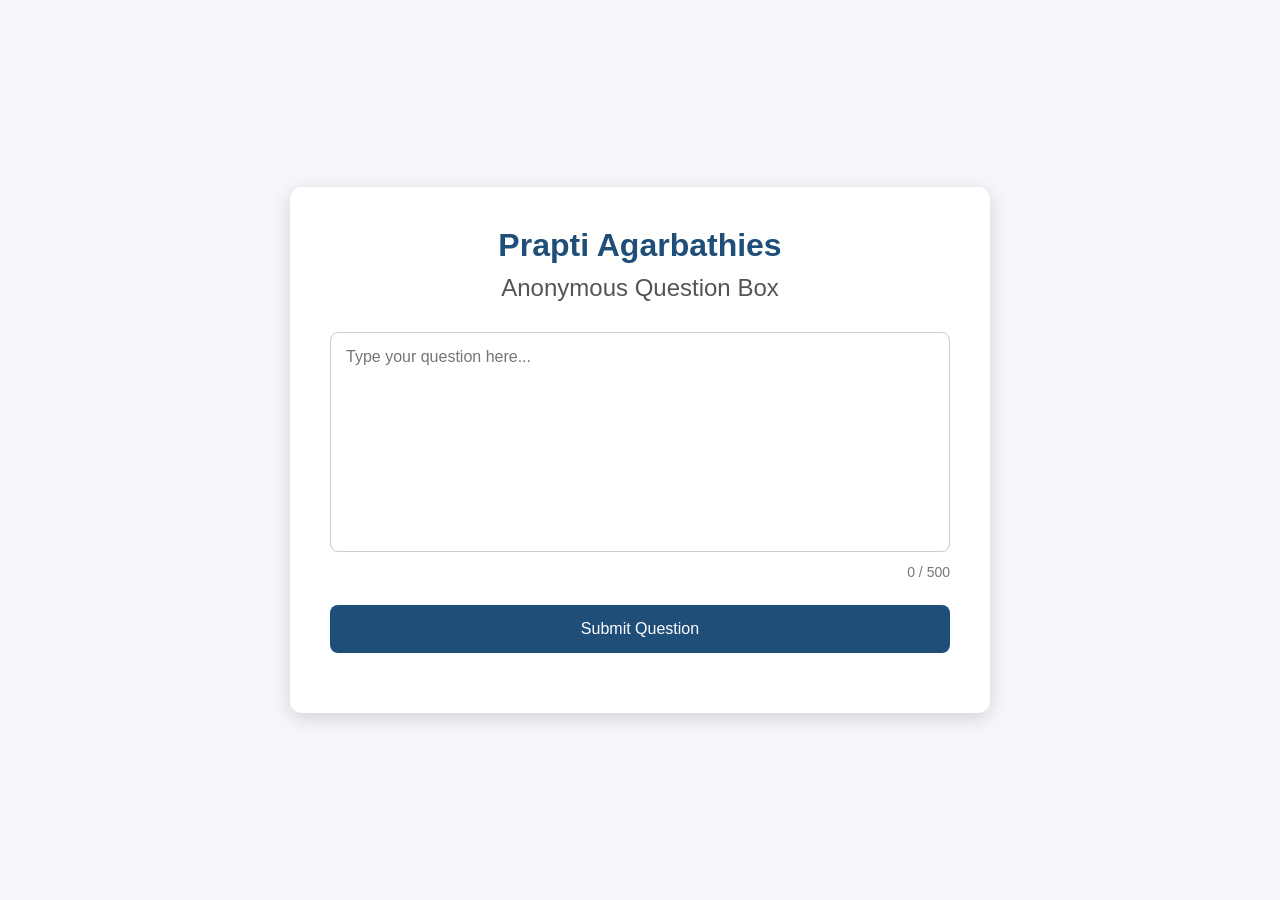
==== index.html @ 7135025f "Initial commit" ====
<!DOCTYPE html>
<html lang="en">
<head>
    <meta charset="UTF-8">
    <meta name="viewport" content="width=device-width, initial-scale=1.0">
    <title>Prapti Anonymous Question Box</title>

    <link rel="stylesheet" href="style.css">
</head>
<body>

<div class="container">

    <h1>Prapti Agarbathies</h1>
    <h2>Anonymous Question Box</h2>

    <textarea
        id="question"
        placeholder="Type your question here..."
        maxlength="500"
    ></textarea>

    <p id="count">0 / 500</p>

    <button id="submitBtn">
        Submit Question
    </button>

    <p id="message"></p>

</div>

<script src="submit.js"></script>

</body>
</html>
---- style.css ----
*{
    margin:0;
    padding:0;
    box-sizing:border-box;
    font-family:Arial, Helvetica, sans-serif;
}

body{
    background:#f5f7fb;
    display:flex;
    justify-content:center;
    align-items:center;
    min-height:100vh;
}

.container{
    width:90%;
    max-width:700px;
    background:#fff;
    padding:40px;
    border-radius:12px;
    box-shadow:0 5px 20px rgba(0,0,0,.15);
}

h1{
    text-align:center;
    color:#1f4e79;
    margin-bottom:10px;
}

h2{
    text-align:center;
    color:#555;
    font-weight:normal;
    margin-bottom:30px;
}

textarea{
    width:100%;
    height:220px;
    resize:none;
    padding:15px;
    font-size:16px;
    border:1px solid #ccc;
    border-radius:8px;
    outline:none;
}

textarea:focus{
    border-color:#1f4e79;
}

#count{
    text-align:right;
    margin-top:8px;
    color:#777;
    font-size:14px;
}

button{
    width:100%;
    margin-top:25px;
    padding:15px;
    border:none;
    border-radius:8px;
    background:#1f4e79;
    color:#fff;
    font-size:16px;
    cursor:pointer;
    transition:.2s;
}

button:hover{
    background:#163a59;
}

button:disabled{
    background:#999;
    cursor:not-allowed;
}

#message{
    text-align:center;
    margin-top:20px;
    font-weight:bold;
    color:green;
}

table{
    width:100%;
    border-collapse:collapse;
    margin-top:25px;
}

table th{
    background:#1f4e79;
    color:white;
    padding:12px;
}

table td{
    padding:12px;
    border-bottom:1px solid #ddd;
}

.pending{
    color:#d35400;
    font-weight:bold;
    cursor:pointer;
}

.answered{
    color:#27ae60;
    font-weight:bold;
    cursor:pointer;
}

@media(max-width:600px){

.container{
    padding:20px;
}

textarea{
    height:180px;
}

table{
    font-size:14px;
}

}
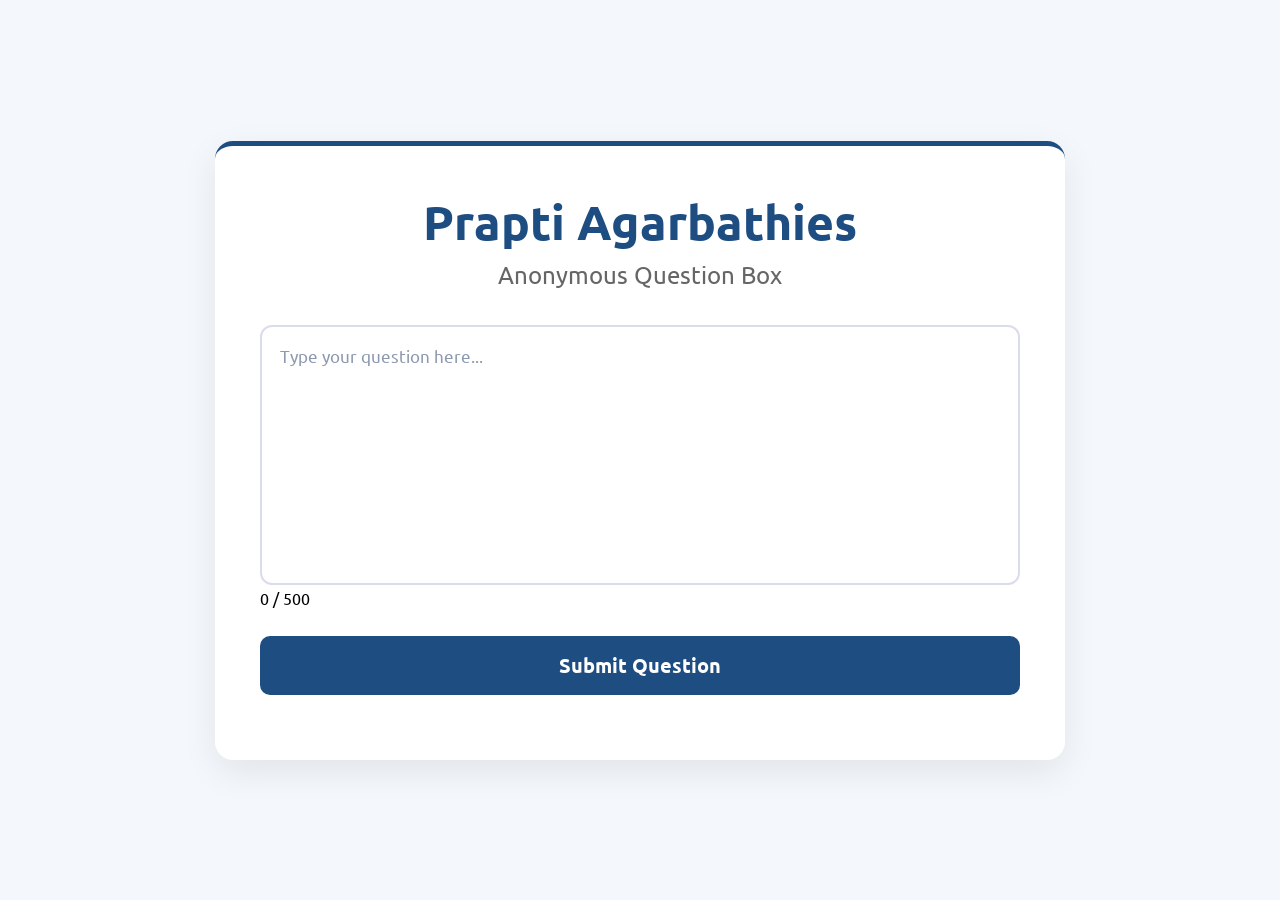
==== commit 47e49098: "style added" ====
--- a/index.html
+++ b/index.html
@@ -4,7 +4,7 @@
     <meta charset="UTF-8">
     <meta name="viewport" content="width=device-width, initial-scale=1.0">
     <title>Prapti Anonymous Question Box</title>
-
+    <link href="https://fonts.googleapis.com/css2?family=Ubuntu:wght@400;500;700&display=swap" rel="stylesheet">
     <link rel="stylesheet" href="style.css">
 </head>
 <body>
@@ -30,7 +30,7 @@
 
 </div>
 
-<script src="submit.js"></script>
+<script src="js/submit.js"></script>
 
 </body>
 </html>
--- a/style.css
+++ b/style.css
@@ -2,88 +2,124 @@
     margin:0;
     padding:0;
     box-sizing:border-box;
-    font-family:Arial, Helvetica, sans-serif;
+    font-family:'Ubuntu',sans-serif;
 }
 
 body{
-    background:#f5f7fb;
+    background:#f4f7fb;
+    min-height:100vh;
     display:flex;
     justify-content:center;
     align-items:center;
-    min-height:100vh;
+    padding:40px 20px;
 }
 
 .container{
-    width:90%;
-    max-width:700px;
-    background:#fff;
-    padding:40px;
-    border-radius:12px;
-    box-shadow:0 5px 20px rgba(0,0,0,.15);
+    width:100%;
+    max-width:850px;
+    background:#ffffff;
+    border-radius:18px;
+    padding:45px;
+    box-shadow:0 12px 35px rgba(0,0,0,.08);
+    border-top:5px solid #1e4d82;
 }
 
 h1{
     text-align:center;
-    color:#1f4e79;
-    margin-bottom:10px;
+    color:#1e4d82;
+    font-size:48px;
+    font-weight:700;
+    margin-bottom:8px;
 }
 
 h2{
     text-align:center;
-    color:#555;
-    font-weight:normal;
-    margin-bottom:30px;
+    color:#666;
+    font-size:24px;
+    font-weight:400;
+    margin-bottom:35px;
+}
+
+label{
+    display:block;
+    font-size:20px;
+    font-weight:700;
+    color:#2d2d2d;
+    margin-bottom:12px;
 }
 
 textarea{
     width:100%;
-    height:220px;
+    height:260px;
+    padding:18px;
+    font-size:17px;
+    color:#333;
+    border:2px solid #d8dee9;
+    border-radius:12px;
     resize:none;
-    padding:15px;
-    font-size:16px;
-    border:1px solid #ccc;
-    border-radius:8px;
+    transition:0.3s ease;
     outline:none;
+    background:#fff;
+}
+
+textarea::placeholder{
+    color:#8d99ae;
+}
+
+textarea:hover{
+    border-color:#ff8c00;
 }
 
 textarea:focus{
-    border-color:#1f4e79;
+    border-color:#ff8c00;
+    box-shadow:0 0 0 4px rgba(255,140,0,.15);
 }
 
-#count{
+.counter{
     text-align:right;
-    margin-top:8px;
     color:#777;
-    font-size:14px;
+    font-size:15px;
+    margin-top:10px;
 }
 
 button{
     width:100%;
-    margin-top:25px;
-    padding:15px;
+    margin-top:28px;
+    padding:16px;
     border:none;
-    border-radius:8px;
-    background:#1f4e79;
+    border-radius:10px;
+    background:#1e4d82;
     color:#fff;
-    font-size:16px;
+    font-size:20px;
+    font-weight:700;
     cursor:pointer;
-    transition:.2s;
+    transition:.3s ease;
 }
 
 button:hover{
-    background:#163a59;
+    background:#163c66;
+    transform:translateY(-2px);
+    box-shadow:0 8px 20px rgba(30,77,130,.25);
 }
 
-button:disabled{
-    background:#999;
-    cursor:not-allowed;
+button:active{
+    transform:translateY(0);
 }
 
 #message{
     text-align:center;
     margin-top:20px;
-    font-weight:bold;
-    color:green;
+    font-weight:700;
+    color:#2e7d32;
+}
+
+.footer{
+    margin-top:35px;
+    padding-top:20px;
+    border-top:1px solid #e6e6e6;
+    text-align:center;
+    color:#777;
+    font-size:15px;
 }
 
 table{
@@ -92,41 +128,54 @@
     margin-top:25px;
 }
 
-table th{
-    background:#1f4e79;
-    color:white;
-    padding:12px;
+th{
+    background:#1e4d82;
+    color:#fff;
+    padding:15px;
+    font-size:16px;
+    font-weight:700;
 }
 
-table td{
-    padding:12px;
-    border-bottom:1px solid #ddd;
+td{
+    padding:15px;
+    border-bottom:1px solid #ececec;
+    font-size:15px;
+}
+
+tr:hover{
+    background:#fafafa;
 }
 
 .pending{
-    color:#d35400;
-    font-weight:bold;
-    cursor:pointer;
+    color:#e67e22;
+    font-weight:700;
 }
 
 .answered{
-    color:#27ae60;
-    font-weight:bold;
-    cursor:pointer;
+    color:#2e7d32;
+    font-weight:700;
 }
 
-@media(max-width:600px){
+@media(max-width:768px){
 
-.container{
-    padding:20px;
-}
+    .container{
+        padding:30px 20px;
+    }
 
-textarea{
-    height:180px;
-}
+    h1{
+        font-size:36px;
+    }
 
-table{
-    font-size:14px;
-}
+    h2{
+        font-size:20px;
+    }
+
+    textarea{
+        height:220px;
+    }
+
+    button{
+        font-size:18px;
+    }
 
 }
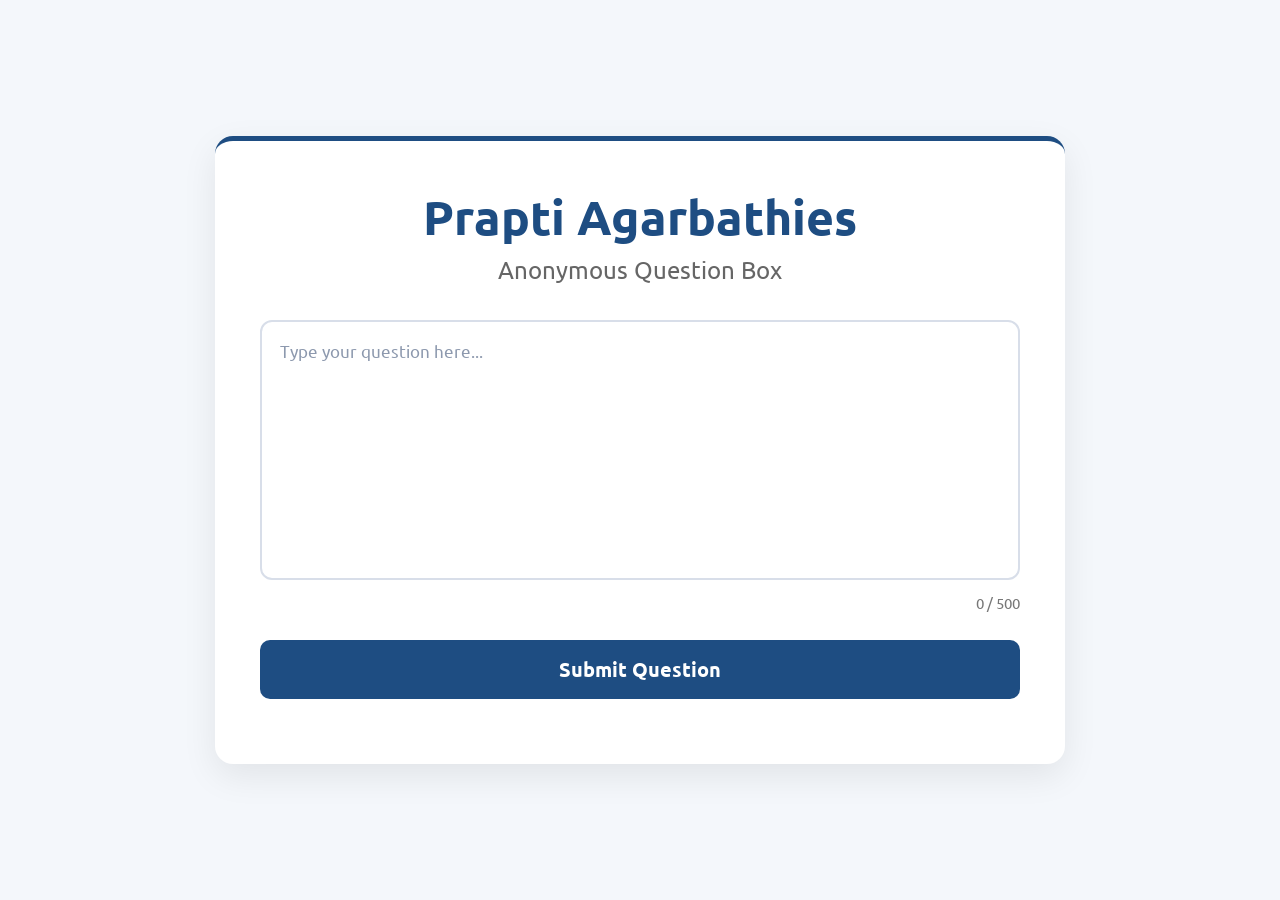
==== commit 58f3419d: "style added 2nd" ====
--- a/index.html
+++ b/index.html
@@ -20,7 +20,7 @@
         maxlength="500"
     ></textarea>
 
-    <p id="count">0 / 500</p>
+    <p id="count" class="counter">0 / 500</p>
 
     <button id="submitBtn">
         Submit Question
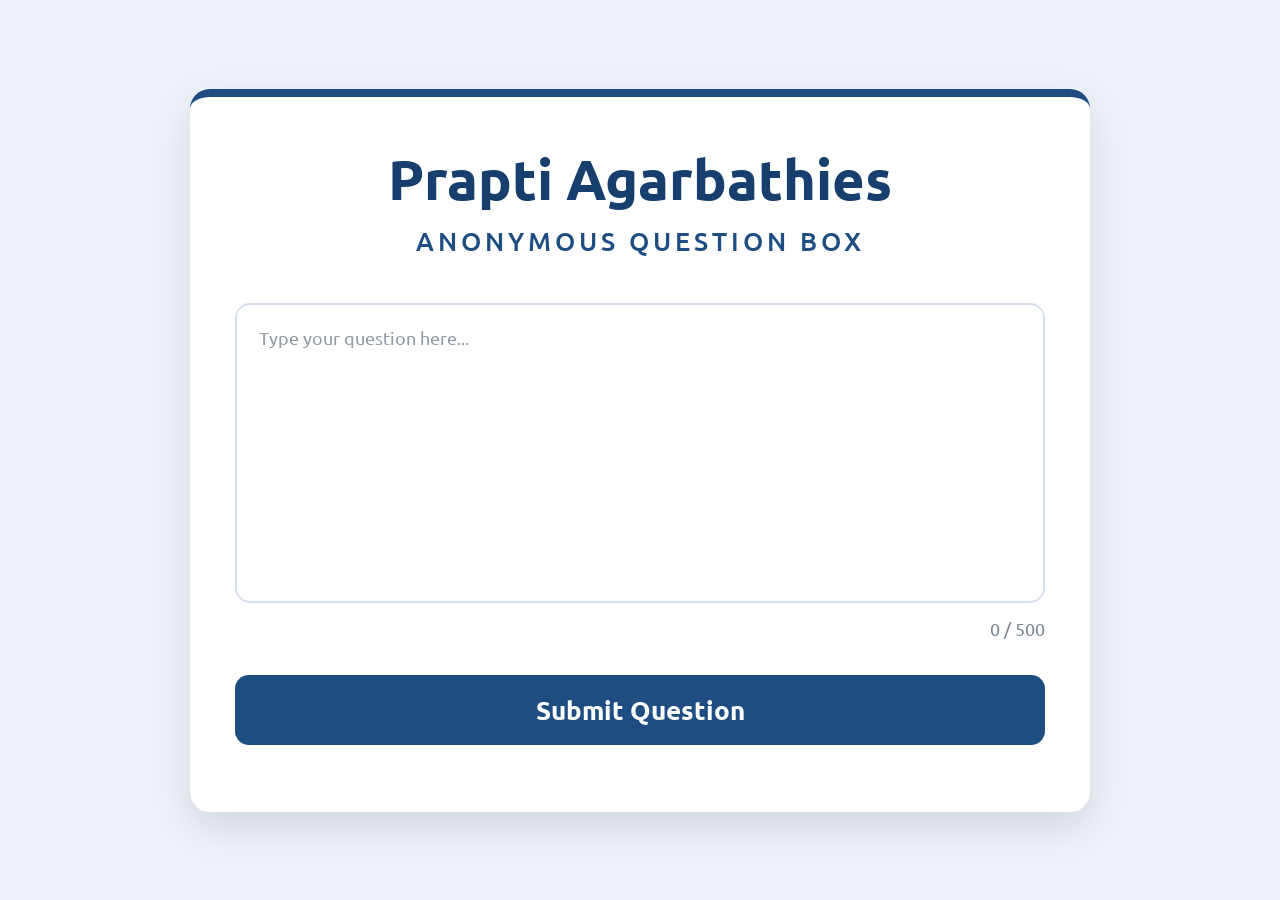
==== commit ea43d30e: "changes made" ====
--- a/index.html
+++ b/index.html
@@ -4,6 +4,9 @@
     <meta charset="UTF-8">
     <meta name="viewport" content="width=device-width, initial-scale=1.0">
     <title>Prapti Anonymous Question Box</title>
+    <link href="https://fonts.googleapis.com/css2?family=Ubuntu:wght@400;500;700&display=swap" rel="stylesheet">
+    <link rel="preconnect" href="https://fonts.googleapis.com">
+    <link rel="preconnect" href="https://fonts.gstatic.com" crossorigin>
     <link href="https://fonts.googleapis.com/css2?family=Ubuntu:wght@400;500;700&display=swap" rel="stylesheet">
     <link rel="stylesheet" href="style.css">
 </head>
@@ -16,15 +19,13 @@
 
     <textarea
         id="question"
+        maxlength="500"
         placeholder="Type your question here..."
-        maxlength="500"
     ></textarea>
 
     <p id="count" class="counter">0 / 500</p>
 
-    <button id="submitBtn">
-        Submit Question
-    </button>
+    <button id="submitBtn">Submit Question</button>
 
     <p id="message"></p>
 
--- a/style.css
+++ b/style.css
@@ -1,3 +1,5 @@
+@import url('https://fonts.googleapis.com/css2?family=Ubuntu:wght@400;500;700&display=swap');
+
 *{
     margin:0;
     padding:0;
@@ -6,64 +8,66 @@
 }
 
 body{
-    background:#f4f7fb;
-    min-height:100vh;
+    background:#eef3fa;
     display:flex;
     justify-content:center;
     align-items:center;
+    min-height:100vh;
     padding:40px 20px;
 }
 
 .container{
     width:100%;
-    max-width:850px;
-    background:#ffffff;
-    border-radius:18px;
+    max-width:900px;
+    background:#fff;
+    border-radius:20px;
     padding:45px;
-    box-shadow:0 12px 35px rgba(0,0,0,.08);
-    border-top:5px solid #1e4d82;
+    box-shadow:0 15px 40px rgba(0,0,0,.12);
+    border-top:8px solid #1e4d82;
 }
 
 h1{
     text-align:center;
+    color:#163f6d;
+    font-size:56px;
+    font-weight:700;
+    margin-bottom:10px;
+}
+
+h2{
+    text-align:center;
     color:#1e4d82;
-    font-size:48px;
-    font-weight:700;
-    margin-bottom:8px;
-}
-
-h2{
-    text-align:center;
-    color:#666;
-    font-size:24px;
-    font-weight:400;
-    margin-bottom:35px;
+    font-size:26px;
+    font-weight:500;
+    letter-spacing:4px;
+    text-transform:uppercase;
+    margin-bottom:45px;
 }
 
 label{
     display:block;
-    font-size:20px;
-    font-weight:700;
-    color:#2d2d2d;
-    margin-bottom:12px;
+    font-size:24px;
+    color:#163f6d;
+    font-weight:700;
+    margin-bottom:15px;
 }
 
 textarea{
     width:100%;
-    height:260px;
-    padding:18px;
-    font-size:17px;
+    height:300px;
+    padding:22px;
+    font-size:18px;
+    border:2px solid #d7dfea;
+    border-radius:15px;
+    resize:none;
+    outline:none;
+    transition:.30s;
     color:#333;
-    border:2px solid #d8dee9;
-    border-radius:12px;
-    resize:none;
-    transition:0.3s ease;
-    outline:none;
     background:#fff;
 }
 
 textarea::placeholder{
-    color:#8d99ae;
+    color:#9099a6;
 }
 
 textarea:hover{
@@ -77,83 +81,100 @@
 
 .counter{
     text-align:right;
-    color:#777;
-    font-size:15px;
-    margin-top:10px;
+    margin-top:12px;
+    color:#7b8794;
+    font-size:18px;
 }
 
 button{
     width:100%;
-    margin-top:28px;
-    padding:16px;
-    border:none;
-    border-radius:10px;
+    margin-top:35px;
+    padding:18px;
     background:#1e4d82;
     color:#fff;
-    font-size:20px;
+    border:none;
+    border-radius:14px;
+    font-size:26px;
     font-weight:700;
     cursor:pointer;
-    transition:.3s ease;
+    transition:.30s;
 }
 
 button:hover{
-    background:#163c66;
+    background:#ff8c00;
+    box-shadow:0 10px 25px rgba(255,140,0,.35);
     transform:translateY(-2px);
-    box-shadow:0 8px 20px rgba(30,77,130,.25);
 }
 
 button:active{
     transform:translateY(0);
 }
 
+button:disabled{
+    background:#9aa5b1;
+    cursor:not-allowed;
+    box-shadow:none;
+}
+
 #message{
     text-align:center;
-    margin-top:20px;
-    font-weight:700;
-    color:#2e7d32;
+    margin-top:22px;
+    font-size:18px;
+    font-weight:700;
 }
 
 .footer{
     margin-top:35px;
+    text-align:center;
+    color:#6d7682;
+    font-size:16px;
+    border-top:1px solid #e5e7eb;
     padding-top:20px;
-    border-top:1px solid #e6e6e6;
-    text-align:center;
-    color:#777;
-    font-size:15px;
 }
 
 table{
     width:100%;
+    margin-top:30px;
     border-collapse:collapse;
-    margin-top:25px;
 }
 
 th{
     background:#1e4d82;
     color:#fff;
-    padding:15px;
+    padding:16px;
+    font-size:17px;
+}
+
+td{
+    padding:16px;
+    border-bottom:1px solid #ececec;
     font-size:16px;
-    font-weight:700;
-}
-
-td{
-    padding:15px;
-    border-bottom:1px solid #ececec;
-    font-size:15px;
 }
 
 tr:hover{
-    background:#fafafa;
+    background:#f8fafc;
 }
 
 .pending{
-    color:#e67e22;
-    font-weight:700;
+    color:#ff8c00;
+    font-weight:700;
+    cursor:pointer;
+    transition:.3s;
+}
+
+.pending:hover{
+    color:#d97706;
 }
 
 .answered{
     color:#2e7d32;
     font-weight:700;
+    cursor:pointer;
+    transition:.3s;
+}
+
+.answered:hover{
+    color:#1b5e20;
 }
 
 @media(max-width:768px){
@@ -163,11 +184,12 @@
     }
 
     h1{
-        font-size:36px;
+        font-size:38px;
     }
 
     h2{
-        font-size:20px;
+        font-size:18px;
+        letter-spacing:2px;
     }
 
     textarea{
@@ -175,7 +197,6 @@
     }
 
     button{
-        font-size:18px;
-    }
-
+        font-size:20px;
+    }
 }
